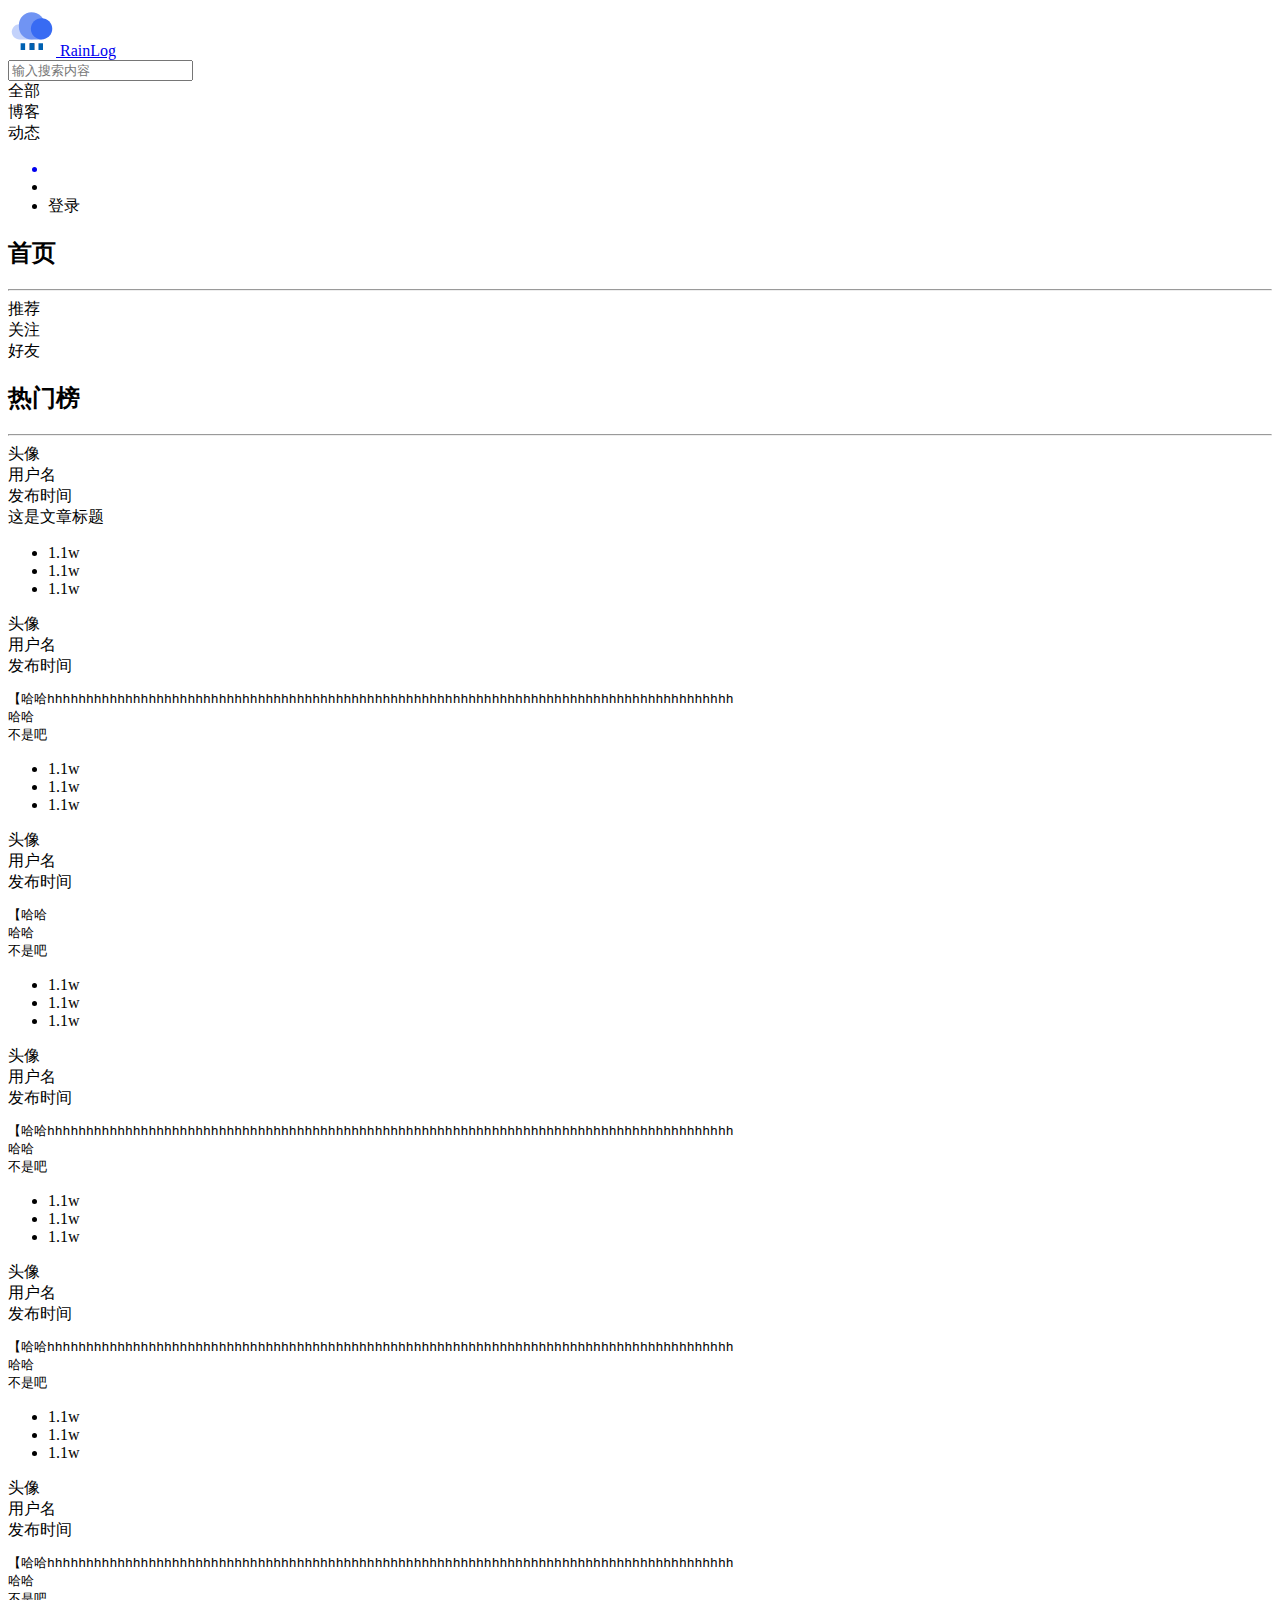
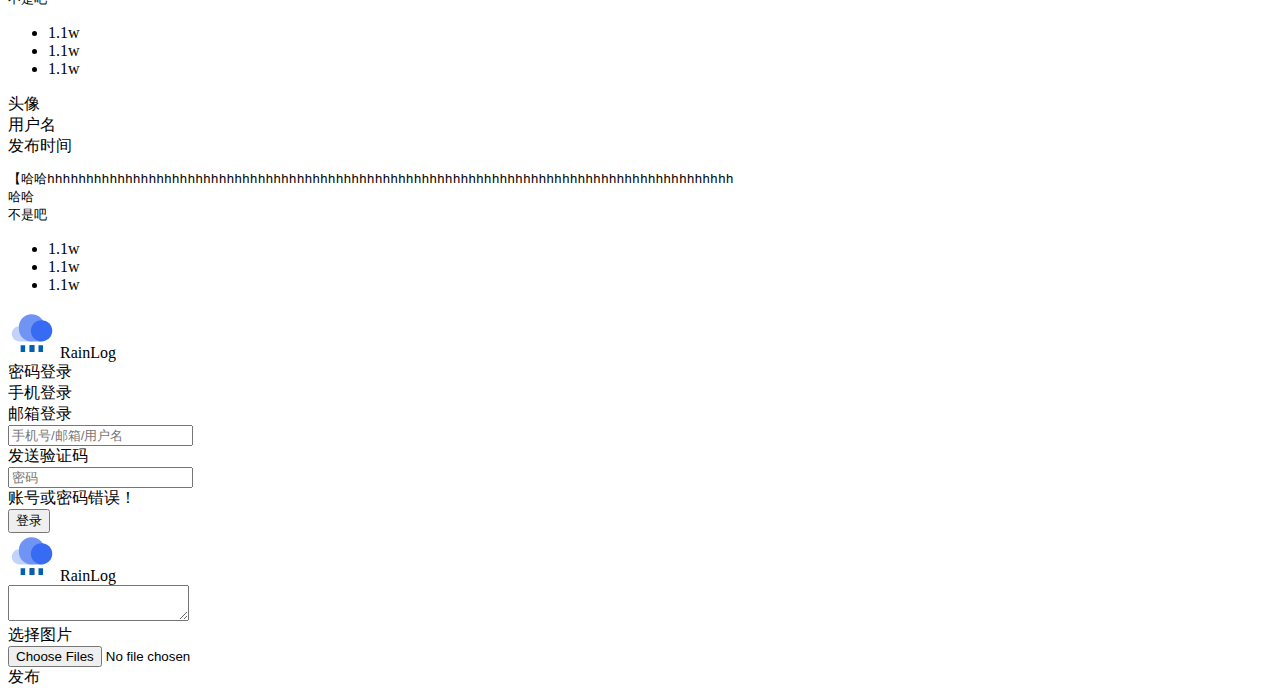
==== src/main/webapp/index.html @ eafe4aa8 "the first version" ====
<!DOCTYPE html>
<html lang="en" xmlns:th="http://www.thymeleaf.org">

<head>
    <meta charset="UTF-8">
    <meta name="viewport" content="width=device-width, initial-scale=1.0">
    <title>RainLog</title>
    <link rel="icon" href="/src/favicon.ico">
    <link rel="stylesheet" href="/style/index.css">
    <link rel="stylesheet" href="/style/header.css">
    <link rel="stylesheet" href="https://cdn.staticfile.org/font-awesome/4.7.0/css/font-awesome.css">
</head>

<body>
    <div id="app">
        <div class="header_bar_box">
            <div class="header_bar_content">
                <div class="left_logo_item">
                    <a href="http://localhost:8080/">
                        <div class="logo">
                            <svg width="48" height="48" 
                                viewbox="0 0 1024 1024"
                                xmlns="http://www.w3.org/2000/svg"
                                data-spm-anchor-id="a313x.search_index.0.i1.5f043a81xMatTF" p-id="4118" version="1.1"
                                class="icon"
                                title="icon"
                                t="1696258058078">
                                <g>
                                    <title>Layer 1</title>
                                    <path id="svg_1" p-id="4119" fill="#C3D2FB"
                                        d="m508,672l-264,0c-90.4,0 -164,-73.6 -164,-164s73.6,-164 164,-164l264,0c90.4,0 164,73.6 164,164s-73.6,164 -164,164z" />
                                    <path id="svg_2" p-id="4120" fill="#7094F3"
                                        d="m692.8,672l-194.4,0c-146.4,0 -266.4,-120 -266.4,-266.4l0,-51.2c0,-146.4 120,-266.4 266.4,-266.4c161.6,0 293.6,132 293.6,293.6l0,191.2c0,54.4 -44.8,99.2 -99.2,99.2z" />
                                    <path id="svg_3" p-id="4121" fill="#386BF3"
                                        d="m488,444a228,228 0 1 0 456,0a228,228 0 1 0 -456,0z" />
                                    <path id="svg_4" class="selected"
                                        data-spm-anchor-id="a313x.search_index.0.i0.5f043a81xMatTF" p-id="4122" fill="#3D4265"
                                        d="m464,752l96,0l0,144l-96,0l0,-144z" />
                                    <path id="svg_5" class="selected"
                                        data-spm-anchor-id="a313x.search_index.0.i0.5f043a81xMatTF" p-id="4122" fill="#3D4265"
                                        d="m464,752l96,0l0,144l-96,0l0,-144z" />
                                    <path id="svg_6" class="selected"
                                        data-spm-anchor-id="a313x.search_index.0.i0.5f043a81xMatTF" p-id="4122" fill="#0061b2"
                                        d="m464,752l96,0l0,144l-96,0l0,-144z" />
                                    <path id="svg_7" class="selected"
                                        data-spm-anchor-id="a313x.search_index.0.i0.5f043a81xMatTF" p-id="4122" fill="#0061b2"
                                        d="m650.28484,752l96,0l0,144l-96,0l0,-144z" />
                                    <path id="svg_8" class="selected"
                                        data-spm-anchor-id="a313x.search_index.0.i0.5f043a81xMatTF" p-id="4122" fill="#0061b2"
                                        d="m269.38765,752l96,0l0,144l-96,0l0,-144z" />
                                </g>
                            </svg>
                            <span>
                                RainLog
                            </span>
                        </div>
                    </a>
                </div>

                <div class="center_search_item">
                    <input type="text" placeholder="输入搜索内容">
                    <i class="fa fa-search fa-lg" aria-hidden="true" /></i>
                </div>

                <div class="right_entry_item">
                    <div class="content_topic_selector flex_box flex_row" >
                        <div class="content_topic_selector_item content_topic_selector_item_selected" data-topic="all">
                            <a>全部</a>
                        </div>
                        <div class="content_topic_selector_item" data-topic="blog">
                            <a>博客</a>
                        </div>
                        <div class="content_topic_selector_item" data-topic="post">
                            <a>动态</a>
                        </div>
                    </div>

                    <ul class="right_entry_item">
                        <a class="edit_blog_link" href="/blog/edit">
                            <li >
                                <i class="fa fa-file-text" aria-hidden="true" /></i>
                            </li>
                        </a>
                        <a>
                            <li>
                                <i class="post_icon fa fa-pencil-square-o fa-lg" aria-hidden="true"></i>
                            </li>
                        </a>
                        <a class="user_page_link">
                            <li class="go_login_avatar_entry">
                                <div class="go_login_text">
                                    <span>登录</span>
                                </div>
                            </li>
                        </a>
                    </ul>
                </div>
            </div>
        </div>

        <div class="content_box flex_box flex_row">
            <div class="content_sidebar_box">
                <div class="content_sidebar flex_box flex_column">
                    <div class="content_sidebar_item content_sidebar_navigation flex_box flex_column">
                        <h2>首页</h2>
                        <hr/>
                        <div class="navigation_sidebar_item sidebar_item_clicked">
                            <a class="sidebar_item">
                                <div>推荐</div>
                            </a>
                        </div>
                        <div class="navigation_sidebar_item">
                            <a class="sidebar_item">
                                <div>关注</div>
                            </a>
                        </div>
                        <div class="navigation_sidebar_item">
                            <a class="sidebar_item">
                                <div>好友</div>
                            </a>
                        </div>
                    </div>

                    <div class="content_sidebar_item content_sidebar_hotlist flex_box flex_column">
                        <h2>热门榜</h2>
                        <hr>
                    </div>
                </div>
            </div>
            
            <div class="flex_box flex_column content_container_panel">
                <div class="content_container flex_box flex_row">
                    <div class="content_container_box flex_box flex_row">
                        <div class="avatar">
                            <a>
                                <div>
                                    头像
                                </div>
                            </a>
                        </div>
                        <div class="content_topic_box flex_box flex_column">
                            <div class="user_name">
                                <a>
                                    用户名
                                </a>
                            </div>
                            <span class="topic_info">发布时间</span>
                            <div>
                                <a class="article_link flex_box">
                                    <div class="article">
                                        <div class="article_background flex_box flex_column">
                                            <div class="article_title">这是文章标题</div>
                                        </div>
                                    </div>
                                </a>
                            </div>
                            <ul class="content_footer flex_box flex_row">
                                <li class="comment">
                                    <i class="comment_icon fa fa-commenting-o" aria-hidden="true" /></i>
                                    <span class="comment_num">1.1w</span>
                                </li>
                                <li class="bookmark">
                                    <i class="bookmark_icon fa fa-star-o" aria-hidden="true" /></i>
                                    <span class="bookmark_num">1.1w</span>
                                </li>
                                <li class="like">
                                    <i class="like_icon fa fa-thumbs-o-up" aria-hidden="true" /></i>
                                    <span clss="lick_num">1.1w</span>
                                </li>
                            </ul>
                        </div>
                    </div>
                </div>
                <div class="content_container flex_box flex_row">
                    <div class="content_container_box flex_box flex_row">
                        <div class="avatar">
                            <a>
                                <div>
                                    头像
                                </div>
                            </a>
                        </div>
                        <div class="content_topic_box flex_box flex_column">
                            <div class="user_name">
                                <a>
                                    用户名
                                </a>
                            </div>
                            <span class="topic_info">发布时间</span>
                            <div>
                                <pre class="content_text">【哈哈hhhhhhhhhhhhhhhhhhhhhhhhhhhhhhhhhhhhhhhhhhhhhhhhhhhhhhhhhhhhhhhhhhhhhhhhhhhhhhhhhhhhhhhh
哈哈
不是吧</pre>
                                <div class="content_image_grid">
                                    <div class="content_image">
                                        <div class="content_image_background"></div>
                                    </div>
                                </div>
                            </div>
                            <ul class="content_footer flex_box flex_row">
                                <li class="comment">
                                    <i class="comment_icon fa fa-commenting-o" aria-hidden="true" /></i>
                                    <span class="comment_num">1.1w</span>
                                </li>
                                <li class="bookmark">
                                    <i class="bookmark_icon fa fa-star-o" aria-hidden="true" /></i>
                                    <span class="bookmark_num">1.1w</span>
                                </li>
                                <li class="like">
                                    <i class="like_icon fa fa-thumbs-o-up" aria-hidden="true" /></i>
                                    <span clss="lick_num">1.1w</span>
                                </li>
                            </ul>
                        </div>
                    </div>
                </div>
                <div class="content_container flex_box flex_row">
                    <div class="content_container_box flex_box flex_row">
                        <div class="avatar">
                            <a>
                                <div>
                                    头像
                                </div>
                            </a>
                        </div>
                        <div class="content_topic_box flex_box flex_column">
                            <div class="user_name">
                                <a>
                                    用户名
                                </a>
                            </div>
                            <span class="topic_info">发布时间</span>
                            <div>
                                <pre class="content_text">【哈哈
哈哈
不是吧</pre>
                                <div class="content_image_grid">
                                    <div class="content_image">
                                        <div class="content_image_background"></div>
                                    </div>
                                </div>
                            </div>
                            <ul class="content_footer flex_box flex_row">
                                <li class="comment">
                                    <i class="comment_icon fa fa-commenting-o" aria-hidden="true" /></i>
                                    <span class="comment_num">1.1w</span>
                                </li>
                                <li class="bookmark">
                                    <i class="bookmark_icon fa fa-star-o" aria-hidden="true" /></i>
                                    <span class="bookmark_num">1.1w</span>
                                </li>
                                <li class="like">
                                    <i class="like_icon fa fa-thumbs-o-up" aria-hidden="true" /></i>
                                    <span clss="lick_num">1.1w</span>
                                </li>
                            </ul>
                        </div>
                    </div>
                </div>
                <div class="content_container flex_box flex_row">
                    <div class="content_container_box flex_box flex_row">
                        <div class="avatar">
                            <a>
                                <div>
                                    头像
                                </div>
                            </a>
                        </div>
                        <div class="content_topic_box flex_box flex_column">
                            <div class="user_name">
                                <a>
                                    用户名
                                </a>
                            </div>
                            <span class="topic_info">发布时间</span>
                            <div>
                                <pre class="content_text">【哈哈hhhhhhhhhhhhhhhhhhhhhhhhhhhhhhhhhhhhhhhhhhhhhhhhhhhhhhhhhhhhhhhhhhhhhhhhhhhhhhhhhhhhhhhh
哈哈
不是吧</pre>
                                <div class="content_image_grid">
                                    <div class="content_image">
                                        <div class="content_image_background"></div>
                                    </div>
                                </div>
                            </div>
                            <ul class="content_footer flex_box flex_row">
                                <li class="comment">
                                    <i class="comment_icon fa fa-commenting-o" aria-hidden="true" /></i>
                                    <span class="comment_num">1.1w</span>
                                </li>
                                <li class="bookmark">
                                    <i class="bookmark_icon fa fa-star-o" aria-hidden="true" /></i>
                                    <span class="bookmark_num">1.1w</span>
                                </li>
                                <li class="like">
                                    <i class="like_icon fa fa-thumbs-o-up" aria-hidden="true" /></i>
                                    <span clss="lick_num">1.1w</span>
                                </li>
                            </ul>
                        </div>
                    </div>
                </div>
                <div class="content_container flex_box flex_row">
                    <div class="content_container_box flex_box flex_row">
                        <div class="avatar">
                            <a>
                                <div>
                                    头像
                                </div>
                            </a>
                        </div>
                        <div class="content_topic_box flex_box flex_column">
                            <div class="user_name">
                                <a>
                                    用户名
                                </a>
                            </div>
                            <span class="topic_info">发布时间</span>
                            <div>
                                <pre class="content_text">【哈哈hhhhhhhhhhhhhhhhhhhhhhhhhhhhhhhhhhhhhhhhhhhhhhhhhhhhhhhhhhhhhhhhhhhhhhhhhhhhhhhhhhhhhhhh
哈哈
不是吧</pre>
                                <div class="content_image_grid">
                                    <div class="content_image">
                                        <div class="content_image_background"></div>
                                    </div>
                                </div>
                            </div>
                            <ul class="content_footer flex_box flex_row">
                                <li class="comment">
                                    <i class="comment_icon fa fa-commenting-o" aria-hidden="true" /></i>
                                    <span class="comment_num">1.1w</span>
                                </li>
                                <li class="bookmark">
                                    <i class="bookmark_icon fa fa-star-o" aria-hidden="true" /></i>
                                    <span class="bookmark_num">1.1w</span>
                                </li>
                                <li class="like">
                                    <i class="like_icon fa fa-thumbs-o-up" aria-hidden="true" /></i>
                                    <span clss="lick_num">1.1w</span>
                                </li>
                            </ul>
                        </div>
                    </div>
                </div>
                <div class="content_container flex_box flex_row">
                    <div class="content_container_box flex_box flex_row">
                        <div class="avatar">
                            <a>
                                <div>
                                    头像
                                </div>
                            </a>
                        </div>
                        <div class="content_topic_box flex_box flex_column">
                            <div class="user_name">
                                <a>
                                    用户名
                                </a>
                            </div>
                            <span class="topic_info">发布时间</span>
                            <div>
                                <pre class="content_text">【哈哈hhhhhhhhhhhhhhhhhhhhhhhhhhhhhhhhhhhhhhhhhhhhhhhhhhhhhhhhhhhhhhhhhhhhhhhhhhhhhhhhhhhhhhhh
哈哈
不是吧</pre>
                                <div class="content_image_grid">
                                    <div class="content_image">
                                        <div class="content_image_background"></div>
                                    </div>
                                </div>
                            </div>
                            <ul class="content_footer flex_box flex_row">
                                <li class="comment">
                                    <i class="comment_icon fa fa-commenting-o" aria-hidden="true" /></i>
                                    <span class="comment_num">1.1w</span>
                                </li>
                                <li class="bookmark">
                                    <i class="bookmark_icon fa fa-star-o" aria-hidden="true" /></i>
                                    <span class="bookmark_num">1.1w</span>
                                </li>
                                <li class="like">
                                    <i class="like_icon fa fa-thumbs-o-up" aria-hidden="true" /></i>
                                    <span clss="lick_num">1.1w</span>
                                </li>
                            </ul>
                        </div>
                    </div>
                </div>
                <div class="content_container flex_box flex_row">
                    <div class="content_container_box flex_box flex_row">
                        <div class="avatar">
                            <a>
                                <div>
                                    头像
                                </div>
                            </a>
                        </div>
                        <div class="content_topic_box flex_box flex_column">
                            <div class="user_name">
                                <a>
                                    用户名
                                </a>
                            </div>
                            <span class="topic_info">发布时间</span>
                            <div>
                                <pre class="content_text">【哈哈hhhhhhhhhhhhhhhhhhhhhhhhhhhhhhhhhhhhhhhhhhhhhhhhhhhhhhhhhhhhhhhhhhhhhhhhhhhhhhhhhhhhhhhh
哈哈
不是吧</pre>
                                <div class="content_image_grid">
                                    <div class="content_image">
                                        <div class="content_image_background"></div>
                                    </div>
                                </div>
                            </div>
                            <ul class="content_footer flex_box flex_row">
                                <li class="comment">
                                    <i class="comment_icon fa fa-commenting-o" aria-hidden="true" /></i>
                                    <span class="comment_num">1.1w</span>
                                </li>
                                <li class="bookmark">
                                    <i class="bookmark_icon fa fa-star-o" aria-hidden="true" /></i>
                                    <span class="bookmark_num">1.1w</span>
                                </li>
                                <li class="like">
                                    <i class="like_icon fa fa-thumbs-o-up" aria-hidden="true" /></i>
                                    <span clss="lick_num">1.1w</span>
                                </li>
                            </ul>
                        </div>
                    </div>
                </div>
            </div>
        </div>
    </div>

    <div class="login_task_panel">
        <div class = "login_task_box flex_box flex_row">
            <div class="login_panel login_box flex_box flex_column">
                <div class="logo flex_box flex_row">
                    <svg width="48" height="48" 
                        viewbox="0 0 1024 1024"
                        xmlns="http://www.w3.org/2000/svg"
                        data-spm-anchor-id="a313x.search_index.0.i1.5f043a81xMatTF" p-id="4118" version="1.1"
                        class="icon"
                        title="icon"
                        t="1696258058078">
                        <g>
                            <title>Layer 1</title>
                            <path id="svg_1" p-id="4119" fill="#C3D2FB"
                                d="m508,672l-264,0c-90.4,0 -164,-73.6 -164,-164s73.6,-164 164,-164l264,0c90.4,0 164,73.6 164,164s-73.6,164 -164,164z" />
                            <path id="svg_2" p-id="4120" fill="#7094F3"
                                d="m692.8,672l-194.4,0c-146.4,0 -266.4,-120 -266.4,-266.4l0,-51.2c0,-146.4 120,-266.4 266.4,-266.4c161.6,0 293.6,132 293.6,293.6l0,191.2c0,54.4 -44.8,99.2 -99.2,99.2z" />
                            <path id="svg_3" p-id="4121" fill="#386BF3"
                                d="m488,444a228,228 0 1 0 456,0a228,228 0 1 0 -456,0z" />
                            <path id="svg_4" class="selected"
                                data-spm-anchor-id="a313x.search_index.0.i0.5f043a81xMatTF" p-id="4122" fill="#3D4265"
                                d="m464,752l96,0l0,144l-96,0l0,-144z" />
                            <path id="svg_5" class="selected"
                                data-spm-anchor-id="a313x.search_index.0.i0.5f043a81xMatTF" p-id="4122" fill="#3D4265"
                                d="m464,752l96,0l0,144l-96,0l0,-144z" />
                            <path id="svg_6" class="selected"
                                data-spm-anchor-id="a313x.search_index.0.i0.5f043a81xMatTF" p-id="4122" fill="#0061b2"
                                d="m464,752l96,0l0,144l-96,0l0,-144z" />
                            <path id="svg_7" class="selected"
                                data-spm-anchor-id="a313x.search_index.0.i0.5f043a81xMatTF" p-id="4122" fill="#0061b2"
                                d="m650.28484,752l96,0l0,144l-96,0l0,-144z" />
                            <path id="svg_8" class="selected"
                                data-spm-anchor-id="a313x.search_index.0.i0.5f043a81xMatTF" p-id="4122" fill="#0061b2"
                                d="m269.38765,752l96,0l0,144l-96,0l0,-144z" />
                        </g>
                    </svg>
                    <span>
                        RainLog
                    </span>
                </div>
                <div class="login_form_panel">
                    <div class="login_method flex_box flex_row">
                        <div class="login_method_item login_method_item_clicked" data-method="pwd">
                            密码登录
                        </div>
                        <div class="login_method_item" data-method="sms">
                            手机登录
                        </div>
                        <div class="login_method_item" data-method="email">
                            邮箱登录
                        </div>
                    </div>
                    <div class="login_form flex_box flex_column">
                        <div class="login_form_id_box flex_box flex_row">
                            <input class="login_form_id" type="text" placeholder="手机号/邮箱/用户名">
                            <div class="send_captcha flex_box">
                                <span>发送验证码</span>
                            </div>
                        </div>
                        <input class="login_form_pwd" type="text" placeholder="密码">
                        <div class="login_tip">账号或密码错误！</div>
                        <button class="login_button">登录</button>
                    </div>
                </div>
            </div>
        </div>
    </div>

    <div class="post_task_panel flex_box flex_column">
        <div class="post_task_box">
            <div class="logo">
                <svg width="48" height="48" 
                    viewbox="0 0 1024 1024"
                    xmlns="http://www.w3.org/2000/svg"
                    data-spm-anchor-id="a313x.search_index.0.i1.5f043a81xMatTF" p-id="4118" version="1.1"
                    class="icon"
                    title="icon"
                    t="1696258058078">
                    <g>
                        <title>Layer 1</title>
                        <path id="svg_1" p-id="4119" fill="#C3D2FB"
                            d="m508,672l-264,0c-90.4,0 -164,-73.6 -164,-164s73.6,-164 164,-164l264,0c90.4,0 164,73.6 164,164s-73.6,164 -164,164z" />
                        <path id="svg_2" p-id="4120" fill="#7094F3"
                            d="m692.8,672l-194.4,0c-146.4,0 -266.4,-120 -266.4,-266.4l0,-51.2c0,-146.4 120,-266.4 266.4,-266.4c161.6,0 293.6,132 293.6,293.6l0,191.2c0,54.4 -44.8,99.2 -99.2,99.2z" />
                        <path id="svg_3" p-id="4121" fill="#386BF3"
                            d="m488,444a228,228 0 1 0 456,0a228,228 0 1 0 -456,0z" />
                        <path id="svg_4" class="selected"
                            data-spm-anchor-id="a313x.search_index.0.i0.5f043a81xMatTF" p-id="4122" fill="#3D4265"
                            d="m464,752l96,0l0,144l-96,0l0,-144z" />
                        <path id="svg_5" class="selected"
                            data-spm-anchor-id="a313x.search_index.0.i0.5f043a81xMatTF" p-id="4122" fill="#3D4265"
                            d="m464,752l96,0l0,144l-96,0l0,-144z" />
                        <path id="svg_6" class="selected"
                            data-spm-anchor-id="a313x.search_index.0.i0.5f043a81xMatTF" p-id="4122" fill="#0061b2"
                            d="m464,752l96,0l0,144l-96,0l0,-144z" />
                        <path id="svg_7" class="selected"
                            data-spm-anchor-id="a313x.search_index.0.i0.5f043a81xMatTF" p-id="4122" fill="#0061b2"
                            d="m650.28484,752l96,0l0,144l-96,0l0,-144z" />
                        <path id="svg_8" class="selected"
                            data-spm-anchor-id="a313x.search_index.0.i0.5f043a81xMatTF" p-id="4122" fill="#0061b2"
                            d="m269.38765,752l96,0l0,144l-96,0l0,-144z" />
                    </g>
                </svg>
                <span>
                    RainLog
                </span>
            </div>
            <div class="post_text_box">
                <textarea class="post_text"></textarea>
            </div>
            <div class="image_box flex_box flex_column">
                <div class="post_image_tip flex_box">
                    <i class="fa fa-image" aria-hidden="true" /></i>
                    <span>选择图片</span>
                </div>
                <div class="post_image_grid">
                    <div class="post_image_selector flex_box">
                        <i class="fa fa-plus" aria-hidden="true" /></i>
                        <input class="post_image_selector_input" type="file" accept=".jpg, .png, .jpeg", multiple="true">
                    </div>
                </div>
            </div>
            <div class="post_button_box flex_box flex_row">
                <div class="post_button">
                    发布
                </div>
            </div>
        </div>
    </div>

    <script type="text/javascript" src="/js/index.js"></script>
    <script type="text/javascript" src="/js/header.js"></script>
</body>

</html>
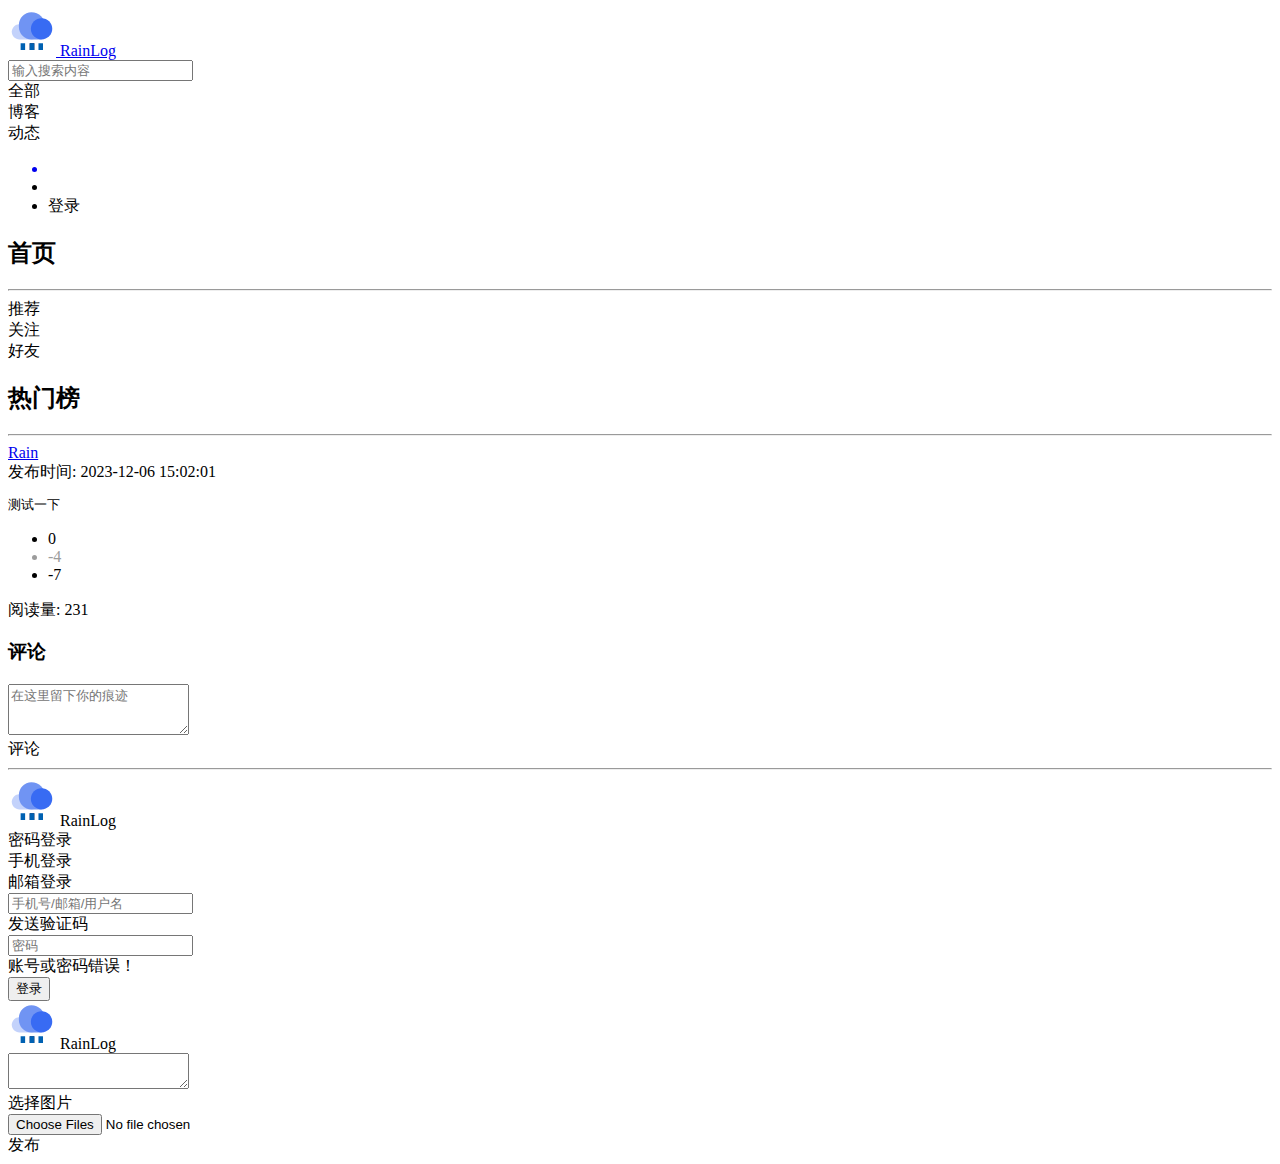
==== commit 2e5e8d78: "improve the index page" ====
--- a/src/main/webapp/index.html
+++ b/src/main/webapp/index.html
@@ -8,6 +8,7 @@
     <link rel="icon" href="/src/favicon.ico">
     <link rel="stylesheet" href="/style/index.css">
     <link rel="stylesheet" href="/style/header.css">
+    <link rel="stylesheet" href="/style/comment.css">
     <link rel="stylesheet" href="https://cdn.staticfile.org/font-awesome/4.7.0/css/font-awesome.css">
 </head>
 
@@ -18,13 +19,9 @@
                 <div class="left_logo_item">
                     <a href="http://localhost:8080/">
                         <div class="logo">
-                            <svg width="48" height="48" 
-                                viewbox="0 0 1024 1024"
-                                xmlns="http://www.w3.org/2000/svg"
+                            <svg width="48" height="48" viewbox="0 0 1024 1024" xmlns="http://www.w3.org/2000/svg"
                                 data-spm-anchor-id="a313x.search_index.0.i1.5f043a81xMatTF" p-id="4118" version="1.1"
-                                class="icon"
-                                title="icon"
-                                t="1696258058078">
+                                class="icon" title="icon" t="1696258058078">
                                 <g>
                                     <title>Layer 1</title>
                                     <path id="svg_1" p-id="4119" fill="#C3D2FB"
@@ -34,20 +31,20 @@
                                     <path id="svg_3" p-id="4121" fill="#386BF3"
                                         d="m488,444a228,228 0 1 0 456,0a228,228 0 1 0 -456,0z" />
                                     <path id="svg_4" class="selected"
-                                        data-spm-anchor-id="a313x.search_index.0.i0.5f043a81xMatTF" p-id="4122" fill="#3D4265"
-                                        d="m464,752l96,0l0,144l-96,0l0,-144z" />
+                                        data-spm-anchor-id="a313x.search_index.0.i0.5f043a81xMatTF" p-id="4122"
+                                        fill="#3D4265" d="m464,752l96,0l0,144l-96,0l0,-144z" />
                                     <path id="svg_5" class="selected"
-                                        data-spm-anchor-id="a313x.search_index.0.i0.5f043a81xMatTF" p-id="4122" fill="#3D4265"
-                                        d="m464,752l96,0l0,144l-96,0l0,-144z" />
+                                        data-spm-anchor-id="a313x.search_index.0.i0.5f043a81xMatTF" p-id="4122"
+                                        fill="#3D4265" d="m464,752l96,0l0,144l-96,0l0,-144z" />
                                     <path id="svg_6" class="selected"
-                                        data-spm-anchor-id="a313x.search_index.0.i0.5f043a81xMatTF" p-id="4122" fill="#0061b2"
-                                        d="m464,752l96,0l0,144l-96,0l0,-144z" />
+                                        data-spm-anchor-id="a313x.search_index.0.i0.5f043a81xMatTF" p-id="4122"
+                                        fill="#0061b2" d="m464,752l96,0l0,144l-96,0l0,-144z" />
                                     <path id="svg_7" class="selected"
-                                        data-spm-anchor-id="a313x.search_index.0.i0.5f043a81xMatTF" p-id="4122" fill="#0061b2"
-                                        d="m650.28484,752l96,0l0,144l-96,0l0,-144z" />
+                                        data-spm-anchor-id="a313x.search_index.0.i0.5f043a81xMatTF" p-id="4122"
+                                        fill="#0061b2" d="m650.28484,752l96,0l0,144l-96,0l0,-144z" />
                                     <path id="svg_8" class="selected"
-                                        data-spm-anchor-id="a313x.search_index.0.i0.5f043a81xMatTF" p-id="4122" fill="#0061b2"
-                                        d="m269.38765,752l96,0l0,144l-96,0l0,-144z" />
+                                        data-spm-anchor-id="a313x.search_index.0.i0.5f043a81xMatTF" p-id="4122"
+                                        fill="#0061b2" d="m269.38765,752l96,0l0,144l-96,0l0,-144z" />
                                 </g>
                             </svg>
                             <span>
@@ -63,7 +60,7 @@
                 </div>
 
                 <div class="right_entry_item">
-                    <div class="content_topic_selector flex_box flex_row" >
+                    <div class="content_topic_selector flex_box flex_row">
                         <div class="content_topic_selector_item content_topic_selector_item_selected" data-topic="all">
                             <a>全部</a>
                         </div>
@@ -77,7 +74,7 @@
 
                     <ul class="right_entry_item">
                         <a class="edit_blog_link" href="/blog/edit">
-                            <li >
+                            <li>
                                 <i class="fa fa-file-text" aria-hidden="true" /></i>
                             </li>
                         </a>
@@ -103,7 +100,7 @@
                 <div class="content_sidebar flex_box flex_column">
                     <div class="content_sidebar_item content_sidebar_navigation flex_box flex_column">
                         <h2>首页</h2>
-                        <hr/>
+                        <hr />
                         <div class="navigation_sidebar_item sidebar_item_clicked">
                             <a class="sidebar_item">
                                 <div>推荐</div>
@@ -127,323 +124,63 @@
                     </div>
                 </div>
             </div>
-            
+
             <div class="flex_box flex_column content_container_panel">
                 <div class="content_container flex_box flex_row">
                     <div class="content_container_box flex_box flex_row">
-                        <div class="avatar">
-                            <a>
-                                <div>
-                                    头像
-                                </div>
-                            </a>
-                        </div>
+                        <a href="/user/page?userId=33">
+                            <div class="avatar" style="background-image: url(&quot;/img/avatar/33.jpeg&quot;);"></div>
+                        </a>
                         <div class="content_topic_box flex_box flex_column">
-                            <div class="user_name">
-                                <a>
-                                    用户名
-                                </a>
-                            </div>
-                            <span class="topic_info">发布时间</span>
+                            <a href="/user/page?userId=33">
+                                <div class="user_name">Rain</div>
+                            </a>
+                            <span class="topic_info">发布时间: 2023-12-06 15:02:01</span>
                             <div>
-                                <a class="article_link flex_box">
-                                    <div class="article">
-                                        <div class="article_background flex_box flex_column">
-                                            <div class="article_title">这是文章标题</div>
-                                        </div>
+                                <pre class="content_text">测试一下</pre>
+                                <div class="content_image_grid">
+                                    <div class="content_image">
+                                        <div class="content_image_background"
+                                            style="background-image: url(&quot;/img/post/33/46/0.png&quot;);"></div>
                                     </div>
-                                </a>
+                                </div>
                             </div>
                             <ul class="content_footer flex_box flex_row">
-                                <li class="comment">
-                                    <i class="comment_icon fa fa-commenting-o" aria-hidden="true" /></i>
-                                    <span class="comment_num">1.1w</span>
-                                </li>
-                                <li class="bookmark">
-                                    <i class="bookmark_icon fa fa-star-o" aria-hidden="true" /></i>
-                                    <span class="bookmark_num">1.1w</span>
-                                </li>
-                                <li class="like">
-                                    <i class="like_icon fa fa-thumbs-o-up" aria-hidden="true" /></i>
-                                    <span clss="lick_num">1.1w</span>
-                                </li>
-                            </ul>
-                        </div>
-                    </div>
-                </div>
-                <div class="content_container flex_box flex_row">
-                    <div class="content_container_box flex_box flex_row">
-                        <div class="avatar">
-                            <a>
-                                <div>
-                                    头像
-                                </div>
-                            </a>
-                        </div>
-                        <div class="content_topic_box flex_box flex_column">
-                            <div class="user_name">
-                                <a>
-                                    用户名
-                                </a>
+                                <li class="comment"><i class="comment_icon fa fa-commenting-o"
+                                        aria-hidden="true"></i><span class="comment_num">0</span></li>
+                                <li class="bookmark" style="color: rgb(156, 156, 156);"><i
+                                        class="bookmark_icon fa fa-star-o" aria-hidden="true"></i><span
+                                        class="bookmark_num">-4</span></li>
+                                <li class="like"><i class="like_icon fa fa-thumbs-o-up" aria-hidden="true"></i><span
+                                        class="like_num">-7</span></li>
+                            </ul><span class="view_num">阅读量: 231</span>
+                            <div class="comment_panel flex_box flex_column">
+                                <h3>评论</h3>
+                                <div class="comment_input_box flex_box">
+                                    <div class="comment_input_avatar"></div>
+                                    <textarea class="comment_input" rows="3" placeholder="在这里留下你的痕迹"></textarea>
+                                    <div class="comment_button flex_box">评论</div>
+                                </div>
+                                <hr>
+                                <div class="comment_box flex_box flex_column">
+                                </div>
                             </div>
-                            <span class="topic_info">发布时间</span>
-                            <div>
-                                <pre class="content_text">【哈哈hhhhhhhhhhhhhhhhhhhhhhhhhhhhhhhhhhhhhhhhhhhhhhhhhhhhhhhhhhhhhhhhhhhhhhhhhhhhhhhhhhhhhhhh
-哈哈
-不是吧</pre>
-                                <div class="content_image_grid">
-                                    <div class="content_image">
-                                        <div class="content_image_background"></div>
-                                    </div>
-                                </div>
-                            </div>
-                            <ul class="content_footer flex_box flex_row">
-                                <li class="comment">
-                                    <i class="comment_icon fa fa-commenting-o" aria-hidden="true" /></i>
-                                    <span class="comment_num">1.1w</span>
-                                </li>
-                                <li class="bookmark">
-                                    <i class="bookmark_icon fa fa-star-o" aria-hidden="true" /></i>
-                                    <span class="bookmark_num">1.1w</span>
-                                </li>
-                                <li class="like">
-                                    <i class="like_icon fa fa-thumbs-o-up" aria-hidden="true" /></i>
-                                    <span clss="lick_num">1.1w</span>
-                                </li>
-                            </ul>
-                        </div>
-                    </div>
-                </div>
-                <div class="content_container flex_box flex_row">
-                    <div class="content_container_box flex_box flex_row">
-                        <div class="avatar">
-                            <a>
-                                <div>
-                                    头像
-                                </div>
-                            </a>
-                        </div>
-                        <div class="content_topic_box flex_box flex_column">
-                            <div class="user_name">
-                                <a>
-                                    用户名
-                                </a>
-                            </div>
-                            <span class="topic_info">发布时间</span>
-                            <div>
-                                <pre class="content_text">【哈哈
-哈哈
-不是吧</pre>
-                                <div class="content_image_grid">
-                                    <div class="content_image">
-                                        <div class="content_image_background"></div>
-                                    </div>
-                                </div>
-                            </div>
-                            <ul class="content_footer flex_box flex_row">
-                                <li class="comment">
-                                    <i class="comment_icon fa fa-commenting-o" aria-hidden="true" /></i>
-                                    <span class="comment_num">1.1w</span>
-                                </li>
-                                <li class="bookmark">
-                                    <i class="bookmark_icon fa fa-star-o" aria-hidden="true" /></i>
-                                    <span class="bookmark_num">1.1w</span>
-                                </li>
-                                <li class="like">
-                                    <i class="like_icon fa fa-thumbs-o-up" aria-hidden="true" /></i>
-                                    <span clss="lick_num">1.1w</span>
-                                </li>
-                            </ul>
-                        </div>
-                    </div>
-                </div>
-                <div class="content_container flex_box flex_row">
-                    <div class="content_container_box flex_box flex_row">
-                        <div class="avatar">
-                            <a>
-                                <div>
-                                    头像
-                                </div>
-                            </a>
-                        </div>
-                        <div class="content_topic_box flex_box flex_column">
-                            <div class="user_name">
-                                <a>
-                                    用户名
-                                </a>
-                            </div>
-                            <span class="topic_info">发布时间</span>
-                            <div>
-                                <pre class="content_text">【哈哈hhhhhhhhhhhhhhhhhhhhhhhhhhhhhhhhhhhhhhhhhhhhhhhhhhhhhhhhhhhhhhhhhhhhhhhhhhhhhhhhhhhhhhhh
-哈哈
-不是吧</pre>
-                                <div class="content_image_grid">
-                                    <div class="content_image">
-                                        <div class="content_image_background"></div>
-                                    </div>
-                                </div>
-                            </div>
-                            <ul class="content_footer flex_box flex_row">
-                                <li class="comment">
-                                    <i class="comment_icon fa fa-commenting-o" aria-hidden="true" /></i>
-                                    <span class="comment_num">1.1w</span>
-                                </li>
-                                <li class="bookmark">
-                                    <i class="bookmark_icon fa fa-star-o" aria-hidden="true" /></i>
-                                    <span class="bookmark_num">1.1w</span>
-                                </li>
-                                <li class="like">
-                                    <i class="like_icon fa fa-thumbs-o-up" aria-hidden="true" /></i>
-                                    <span clss="lick_num">1.1w</span>
-                                </li>
-                            </ul>
-                        </div>
-                    </div>
-                </div>
-                <div class="content_container flex_box flex_row">
-                    <div class="content_container_box flex_box flex_row">
-                        <div class="avatar">
-                            <a>
-                                <div>
-                                    头像
-                                </div>
-                            </a>
-                        </div>
-                        <div class="content_topic_box flex_box flex_column">
-                            <div class="user_name">
-                                <a>
-                                    用户名
-                                </a>
-                            </div>
-                            <span class="topic_info">发布时间</span>
-                            <div>
-                                <pre class="content_text">【哈哈hhhhhhhhhhhhhhhhhhhhhhhhhhhhhhhhhhhhhhhhhhhhhhhhhhhhhhhhhhhhhhhhhhhhhhhhhhhhhhhhhhhhhhhh
-哈哈
-不是吧</pre>
-                                <div class="content_image_grid">
-                                    <div class="content_image">
-                                        <div class="content_image_background"></div>
-                                    </div>
-                                </div>
-                            </div>
-                            <ul class="content_footer flex_box flex_row">
-                                <li class="comment">
-                                    <i class="comment_icon fa fa-commenting-o" aria-hidden="true" /></i>
-                                    <span class="comment_num">1.1w</span>
-                                </li>
-                                <li class="bookmark">
-                                    <i class="bookmark_icon fa fa-star-o" aria-hidden="true" /></i>
-                                    <span class="bookmark_num">1.1w</span>
-                                </li>
-                                <li class="like">
-                                    <i class="like_icon fa fa-thumbs-o-up" aria-hidden="true" /></i>
-                                    <span clss="lick_num">1.1w</span>
-                                </li>
-                            </ul>
-                        </div>
-                    </div>
-                </div>
-                <div class="content_container flex_box flex_row">
-                    <div class="content_container_box flex_box flex_row">
-                        <div class="avatar">
-                            <a>
-                                <div>
-                                    头像
-                                </div>
-                            </a>
-                        </div>
-                        <div class="content_topic_box flex_box flex_column">
-                            <div class="user_name">
-                                <a>
-                                    用户名
-                                </a>
-                            </div>
-                            <span class="topic_info">发布时间</span>
-                            <div>
-                                <pre class="content_text">【哈哈hhhhhhhhhhhhhhhhhhhhhhhhhhhhhhhhhhhhhhhhhhhhhhhhhhhhhhhhhhhhhhhhhhhhhhhhhhhhhhhhhhhhhhhh
-哈哈
-不是吧</pre>
-                                <div class="content_image_grid">
-                                    <div class="content_image">
-                                        <div class="content_image_background"></div>
-                                    </div>
-                                </div>
-                            </div>
-                            <ul class="content_footer flex_box flex_row">
-                                <li class="comment">
-                                    <i class="comment_icon fa fa-commenting-o" aria-hidden="true" /></i>
-                                    <span class="comment_num">1.1w</span>
-                                </li>
-                                <li class="bookmark">
-                                    <i class="bookmark_icon fa fa-star-o" aria-hidden="true" /></i>
-                                    <span class="bookmark_num">1.1w</span>
-                                </li>
-                                <li class="like">
-                                    <i class="like_icon fa fa-thumbs-o-up" aria-hidden="true" /></i>
-                                    <span clss="lick_num">1.1w</span>
-                                </li>
-                            </ul>
-                        </div>
-                    </div>
-                </div>
-                <div class="content_container flex_box flex_row">
-                    <div class="content_container_box flex_box flex_row">
-                        <div class="avatar">
-                            <a>
-                                <div>
-                                    头像
-                                </div>
-                            </a>
-                        </div>
-                        <div class="content_topic_box flex_box flex_column">
-                            <div class="user_name">
-                                <a>
-                                    用户名
-                                </a>
-                            </div>
-                            <span class="topic_info">发布时间</span>
-                            <div>
-                                <pre class="content_text">【哈哈hhhhhhhhhhhhhhhhhhhhhhhhhhhhhhhhhhhhhhhhhhhhhhhhhhhhhhhhhhhhhhhhhhhhhhhhhhhhhhhhhhhhhhhh
-哈哈
-不是吧</pre>
-                                <div class="content_image_grid">
-                                    <div class="content_image">
-                                        <div class="content_image_background"></div>
-                                    </div>
-                                </div>
-                            </div>
-                            <ul class="content_footer flex_box flex_row">
-                                <li class="comment">
-                                    <i class="comment_icon fa fa-commenting-o" aria-hidden="true" /></i>
-                                    <span class="comment_num">1.1w</span>
-                                </li>
-                                <li class="bookmark">
-                                    <i class="bookmark_icon fa fa-star-o" aria-hidden="true" /></i>
-                                    <span class="bookmark_num">1.1w</span>
-                                </li>
-                                <li class="like">
-                                    <i class="like_icon fa fa-thumbs-o-up" aria-hidden="true" /></i>
-                                    <span clss="lick_num">1.1w</span>
-                                </li>
-                            </ul>
-                        </div>
-                    </div>
+                        </div>
+                    </div>
+
+
                 </div>
             </div>
         </div>
     </div>
 
     <div class="login_task_panel">
-        <div class = "login_task_box flex_box flex_row">
+        <div class="login_task_box flex_box flex_row">
             <div class="login_panel login_box flex_box flex_column">
                 <div class="logo flex_box flex_row">
-                    <svg width="48" height="48" 
-                        viewbox="0 0 1024 1024"
-                        xmlns="http://www.w3.org/2000/svg"
+                    <svg width="48" height="48" viewbox="0 0 1024 1024" xmlns="http://www.w3.org/2000/svg"
                         data-spm-anchor-id="a313x.search_index.0.i1.5f043a81xMatTF" p-id="4118" version="1.1"
-                        class="icon"
-                        title="icon"
-                        t="1696258058078">
+                        class="icon" title="icon" t="1696258058078">
                         <g>
                             <title>Layer 1</title>
                             <path id="svg_1" p-id="4119" fill="#C3D2FB"
@@ -504,13 +241,9 @@
     <div class="post_task_panel flex_box flex_column">
         <div class="post_task_box">
             <div class="logo">
-                <svg width="48" height="48" 
-                    viewbox="0 0 1024 1024"
-                    xmlns="http://www.w3.org/2000/svg"
-                    data-spm-anchor-id="a313x.search_index.0.i1.5f043a81xMatTF" p-id="4118" version="1.1"
-                    class="icon"
-                    title="icon"
-                    t="1696258058078">
+                <svg width="48" height="48" viewbox="0 0 1024 1024" xmlns="http://www.w3.org/2000/svg"
+                    data-spm-anchor-id="a313x.search_index.0.i1.5f043a81xMatTF" p-id="4118" version="1.1" class="icon"
+                    title="icon" t="1696258058078">
                     <g>
                         <title>Layer 1</title>
                         <path id="svg_1" p-id="4119" fill="#C3D2FB"
@@ -519,21 +252,16 @@
                             d="m692.8,672l-194.4,0c-146.4,0 -266.4,-120 -266.4,-266.4l0,-51.2c0,-146.4 120,-266.4 266.4,-266.4c161.6,0 293.6,132 293.6,293.6l0,191.2c0,54.4 -44.8,99.2 -99.2,99.2z" />
                         <path id="svg_3" p-id="4121" fill="#386BF3"
                             d="m488,444a228,228 0 1 0 456,0a228,228 0 1 0 -456,0z" />
-                        <path id="svg_4" class="selected"
-                            data-spm-anchor-id="a313x.search_index.0.i0.5f043a81xMatTF" p-id="4122" fill="#3D4265"
-                            d="m464,752l96,0l0,144l-96,0l0,-144z" />
-                        <path id="svg_5" class="selected"
-                            data-spm-anchor-id="a313x.search_index.0.i0.5f043a81xMatTF" p-id="4122" fill="#3D4265"
-                            d="m464,752l96,0l0,144l-96,0l0,-144z" />
-                        <path id="svg_6" class="selected"
-                            data-spm-anchor-id="a313x.search_index.0.i0.5f043a81xMatTF" p-id="4122" fill="#0061b2"
-                            d="m464,752l96,0l0,144l-96,0l0,-144z" />
-                        <path id="svg_7" class="selected"
-                            data-spm-anchor-id="a313x.search_index.0.i0.5f043a81xMatTF" p-id="4122" fill="#0061b2"
-                            d="m650.28484,752l96,0l0,144l-96,0l0,-144z" />
-                        <path id="svg_8" class="selected"
-                            data-spm-anchor-id="a313x.search_index.0.i0.5f043a81xMatTF" p-id="4122" fill="#0061b2"
-                            d="m269.38765,752l96,0l0,144l-96,0l0,-144z" />
+                        <path id="svg_4" class="selected" data-spm-anchor-id="a313x.search_index.0.i0.5f043a81xMatTF"
+                            p-id="4122" fill="#3D4265" d="m464,752l96,0l0,144l-96,0l0,-144z" />
+                        <path id="svg_5" class="selected" data-spm-anchor-id="a313x.search_index.0.i0.5f043a81xMatTF"
+                            p-id="4122" fill="#3D4265" d="m464,752l96,0l0,144l-96,0l0,-144z" />
+                        <path id="svg_6" class="selected" data-spm-anchor-id="a313x.search_index.0.i0.5f043a81xMatTF"
+                            p-id="4122" fill="#0061b2" d="m464,752l96,0l0,144l-96,0l0,-144z" />
+                        <path id="svg_7" class="selected" data-spm-anchor-id="a313x.search_index.0.i0.5f043a81xMatTF"
+                            p-id="4122" fill="#0061b2" d="m650.28484,752l96,0l0,144l-96,0l0,-144z" />
+                        <path id="svg_8" class="selected" data-spm-anchor-id="a313x.search_index.0.i0.5f043a81xMatTF"
+                            p-id="4122" fill="#0061b2" d="m269.38765,752l96,0l0,144l-96,0l0,-144z" />
                     </g>
                 </svg>
                 <span>
@@ -551,7 +279,8 @@
                 <div class="post_image_grid">
                     <div class="post_image_selector flex_box">
                         <i class="fa fa-plus" aria-hidden="true" /></i>
-                        <input class="post_image_selector_input" type="file" accept=".jpg, .png, .jpeg", multiple="true">
+                        <input class="post_image_selector_input" type="file" accept=".jpg, .png, .jpeg" ,
+                            multiple="true">
                     </div>
                 </div>
             </div>
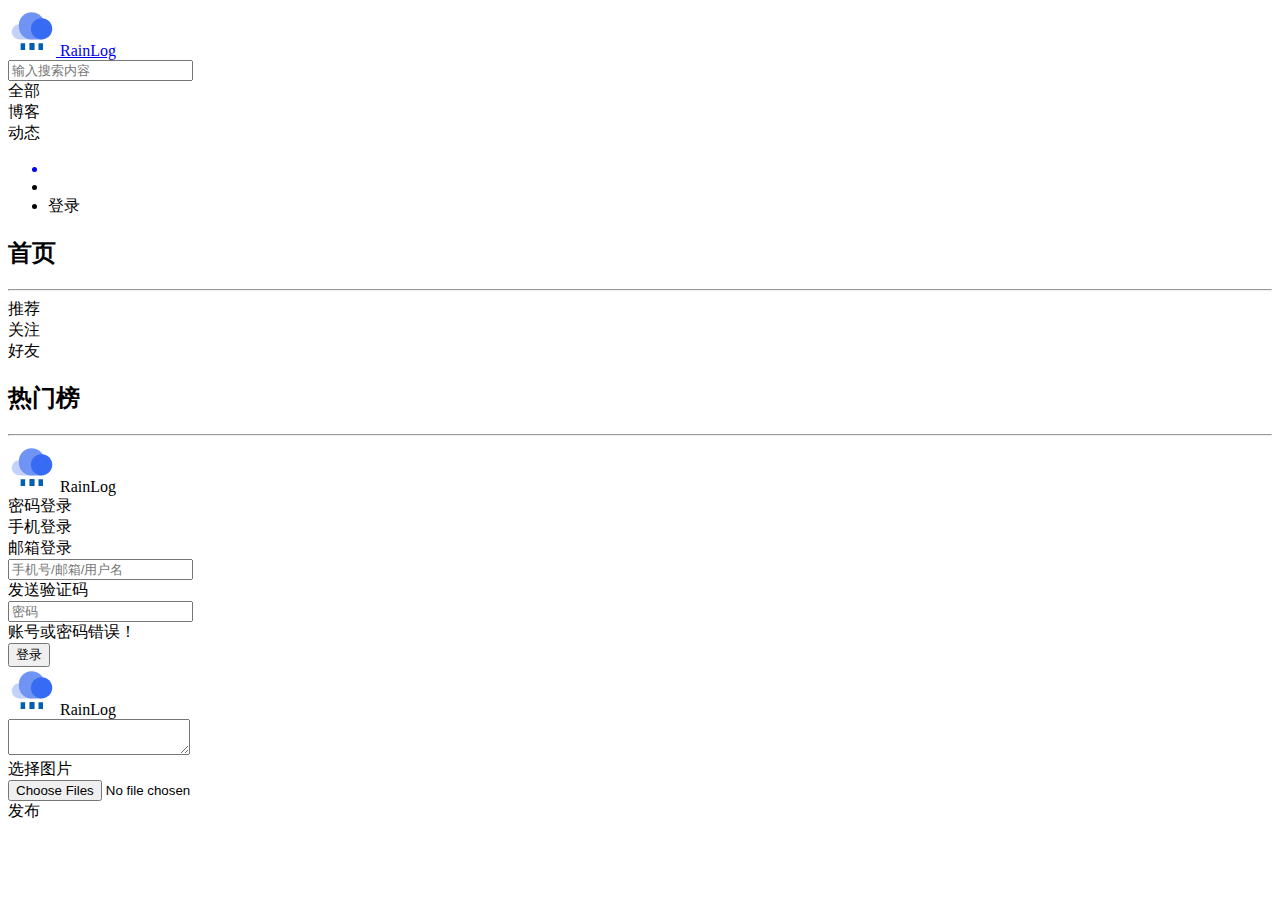
==== commit f3290ab8: "Fix some bug" ====
--- a/src/main/webapp/index.html
+++ b/src/main/webapp/index.html
@@ -17,7 +17,7 @@
         <div class="header_bar_box">
             <div class="header_bar_content">
                 <div class="left_logo_item">
-                    <a href="http://localhost:8080/">
+                    <a href="/">
                         <div class="logo">
                             <svg width="48" height="48" viewbox="0 0 1024 1024" xmlns="http://www.w3.org/2000/svg"
                                 data-spm-anchor-id="a313x.search_index.0.i1.5f043a81xMatTF" p-id="4118" version="1.1"
@@ -126,50 +126,6 @@
             </div>
 
             <div class="flex_box flex_column content_container_panel">
-                <div class="content_container flex_box flex_row">
-                    <div class="content_container_box flex_box flex_row">
-                        <a href="/user/page?userId=33">
-                            <div class="avatar" style="background-image: url(&quot;/img/avatar/33.jpeg&quot;);"></div>
-                        </a>
-                        <div class="content_topic_box flex_box flex_column">
-                            <a href="/user/page?userId=33">
-                                <div class="user_name">Rain</div>
-                            </a>
-                            <span class="topic_info">发布时间: 2023-12-06 15:02:01</span>
-                            <div>
-                                <pre class="content_text">测试一下</pre>
-                                <div class="content_image_grid">
-                                    <div class="content_image">
-                                        <div class="content_image_background"
-                                            style="background-image: url(&quot;/img/post/33/46/0.png&quot;);"></div>
-                                    </div>
-                                </div>
-                            </div>
-                            <ul class="content_footer flex_box flex_row">
-                                <li class="comment"><i class="comment_icon fa fa-commenting-o"
-                                        aria-hidden="true"></i><span class="comment_num">0</span></li>
-                                <li class="bookmark" style="color: rgb(156, 156, 156);"><i
-                                        class="bookmark_icon fa fa-star-o" aria-hidden="true"></i><span
-                                        class="bookmark_num">-4</span></li>
-                                <li class="like"><i class="like_icon fa fa-thumbs-o-up" aria-hidden="true"></i><span
-                                        class="like_num">-7</span></li>
-                            </ul><span class="view_num">阅读量: 231</span>
-                            <div class="comment_panel flex_box flex_column">
-                                <h3>评论</h3>
-                                <div class="comment_input_box flex_box">
-                                    <div class="comment_input_avatar"></div>
-                                    <textarea class="comment_input" rows="3" placeholder="在这里留下你的痕迹"></textarea>
-                                    <div class="comment_button flex_box">评论</div>
-                                </div>
-                                <hr>
-                                <div class="comment_box flex_box flex_column">
-                                </div>
-                            </div>
-                        </div>
-                    </div>
-
-
-                </div>
             </div>
         </div>
     </div>
